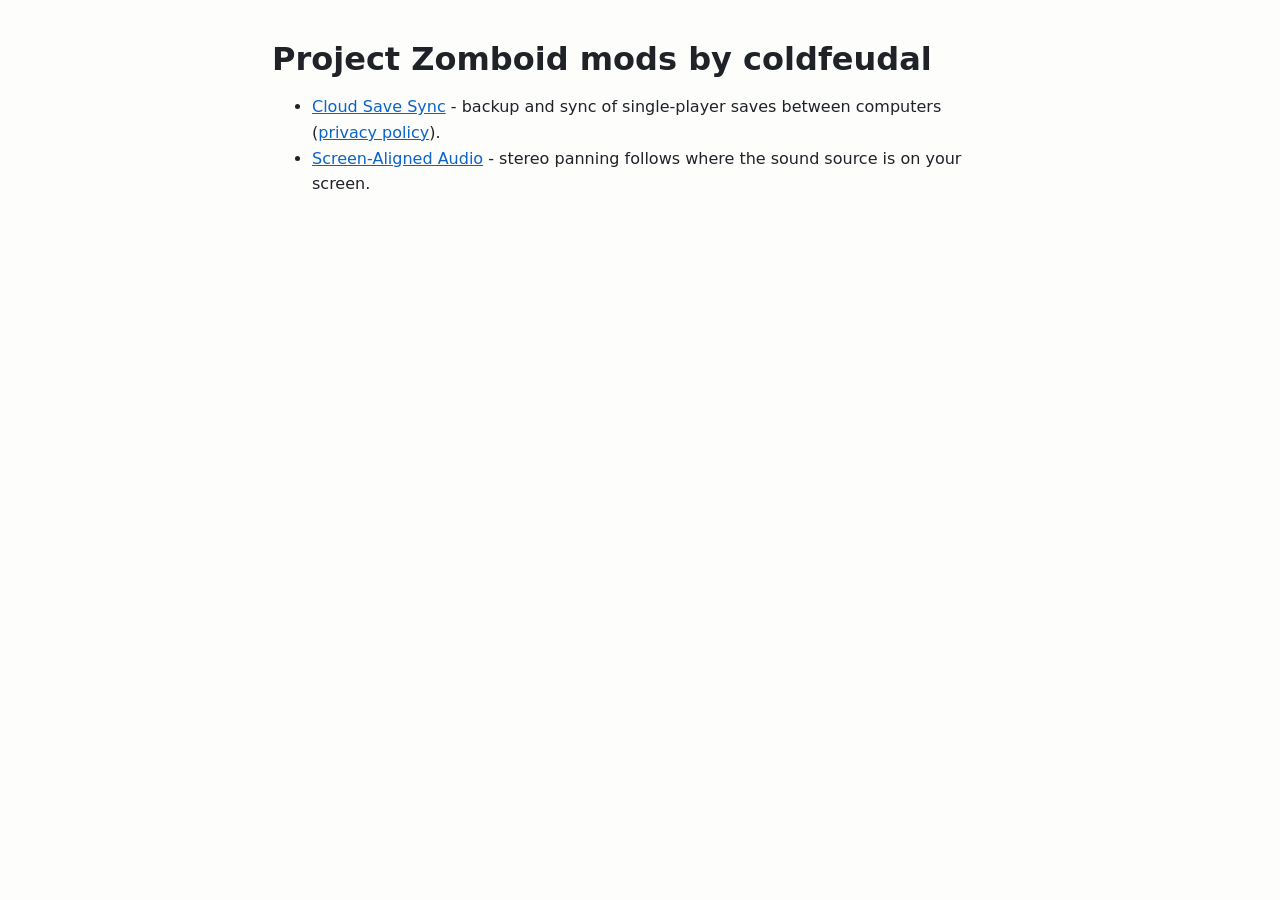
==== index.html @ 7296542b "Cloud Save Sync homepage and privacy policy Co-Authored-By: Claude Opus 5.5 <noreply@anthropic.com>" ====
<!doctype html>
<html lang="en">
<head>
<meta charset="utf-8">
<meta name="viewport" content="width=device-width, initial-scale=1">
<title>coldfeudal - Project Zomboid mods</title>
<link rel="stylesheet" href="style.css">
</head>
<body>
<main>
<h1>Project Zomboid mods by coldfeudal</h1>
<ul>
<li><a href="cloud-save-sync/">Cloud Save Sync</a> - backup and sync of single-player saves between computers (<a href="cloud-save-sync/privacy.html">privacy policy</a>).</li>
<li><a href="https://steamcommunity.com/sharedfiles/filedetails/?id=3823964781">Screen-Aligned Audio</a> - stereo panning follows where the sound source is on your screen.</li>
</ul>
</main>
</body>
</html>
---- style.css ----
:root {
  color-scheme: light dark;
  --bg: #fdfdfc;
  --fg: #1f2328;
  --muted: #59636e;
  --link: #0b63c9;
}
@media (prefers-color-scheme: dark) {
  :root {
    --bg: #15171a;
    --fg: #e6e8ea;
    --muted: #9aa3ad;
    --link: #6cb2ff;
  }
}
body {
  margin: 0;
  padding: 2rem 1rem 3rem;
  background: var(--bg);
  color: var(--fg);
  font: 16px/1.6 system-ui, -apple-system, "Segoe UI", Roboto, sans-serif;
}
main { max-width: 46rem; margin: 0 auto; }
h1 { font-size: 2rem; line-height: 1.2; margin: 0.5rem 0 1rem; }
h2 { font-size: 1.3rem; margin-top: 2rem; }
h3 { font-size: 1.05rem; margin-top: 1.5rem; }
a { color: var(--link); }
code { font-size: 0.9em; }
.lead { font-size: 1.15rem; }
.small { color: var(--muted); font-size: 0.9rem; }
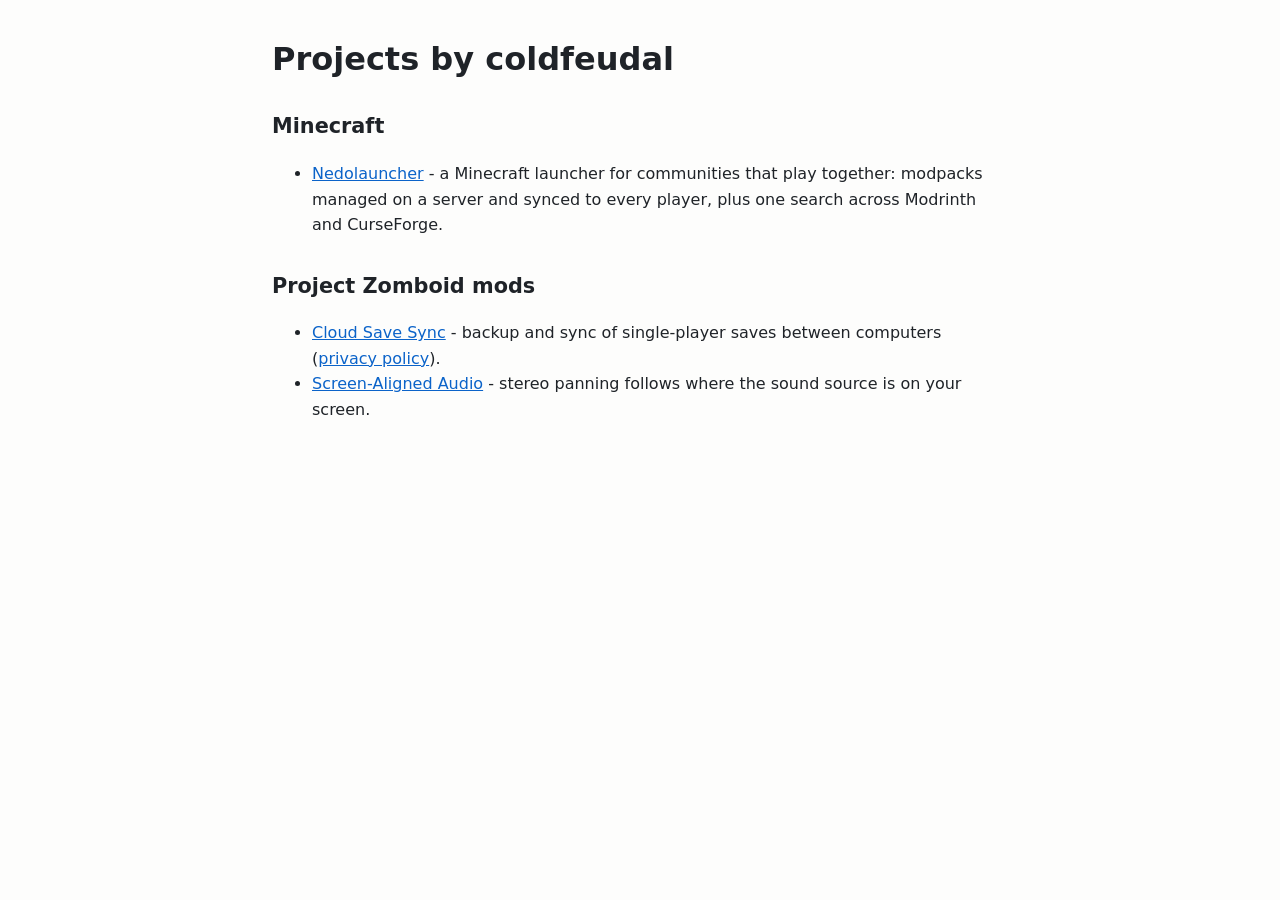
==== commit 008d27bd: "Projects list and a Nedolauncher page Co-Authored-By: Claude Opus 5.5 <noreply@anthropic.com>" ====
--- a/index.html
+++ b/index.html
@@ -3,12 +3,19 @@
 <head>
 <meta charset="utf-8">
 <meta name="viewport" content="width=device-width, initial-scale=1">
-<title>coldfeudal - Project Zomboid mods</title>
+<title>coldfeudal - projects</title>
 <link rel="stylesheet" href="style.css">
 </head>
 <body>
 <main>
-<h1>Project Zomboid mods by coldfeudal</h1>
+<h1>Projects by coldfeudal</h1>
+
+<h2>Minecraft</h2>
+<ul>
+<li><a href="nedolauncher/">Nedolauncher</a> - a Minecraft launcher for communities that play together: modpacks managed on a server and synced to every player, plus one search across Modrinth and CurseForge.</li>
+</ul>
+
+<h2>Project Zomboid mods</h2>
 <ul>
 <li><a href="cloud-save-sync/">Cloud Save Sync</a> - backup and sync of single-player saves between computers (<a href="cloud-save-sync/privacy.html">privacy policy</a>).</li>
 <li><a href="https://steamcommunity.com/sharedfiles/filedetails/?id=3823964781">Screen-Aligned Audio</a> - stereo panning follows where the sound source is on your screen.</li>
--- a/style.css
+++ b/style.css
@@ -28,3 +28,4 @@
 code { font-size: 0.9em; }
 .lead { font-size: 1.15rem; }
 .small { color: var(--muted); font-size: 0.9rem; }
+.status { padding: 0.75rem 1rem; border-left: 3px solid var(--link); background: color-mix(in srgb, var(--link) 8%, transparent); }
